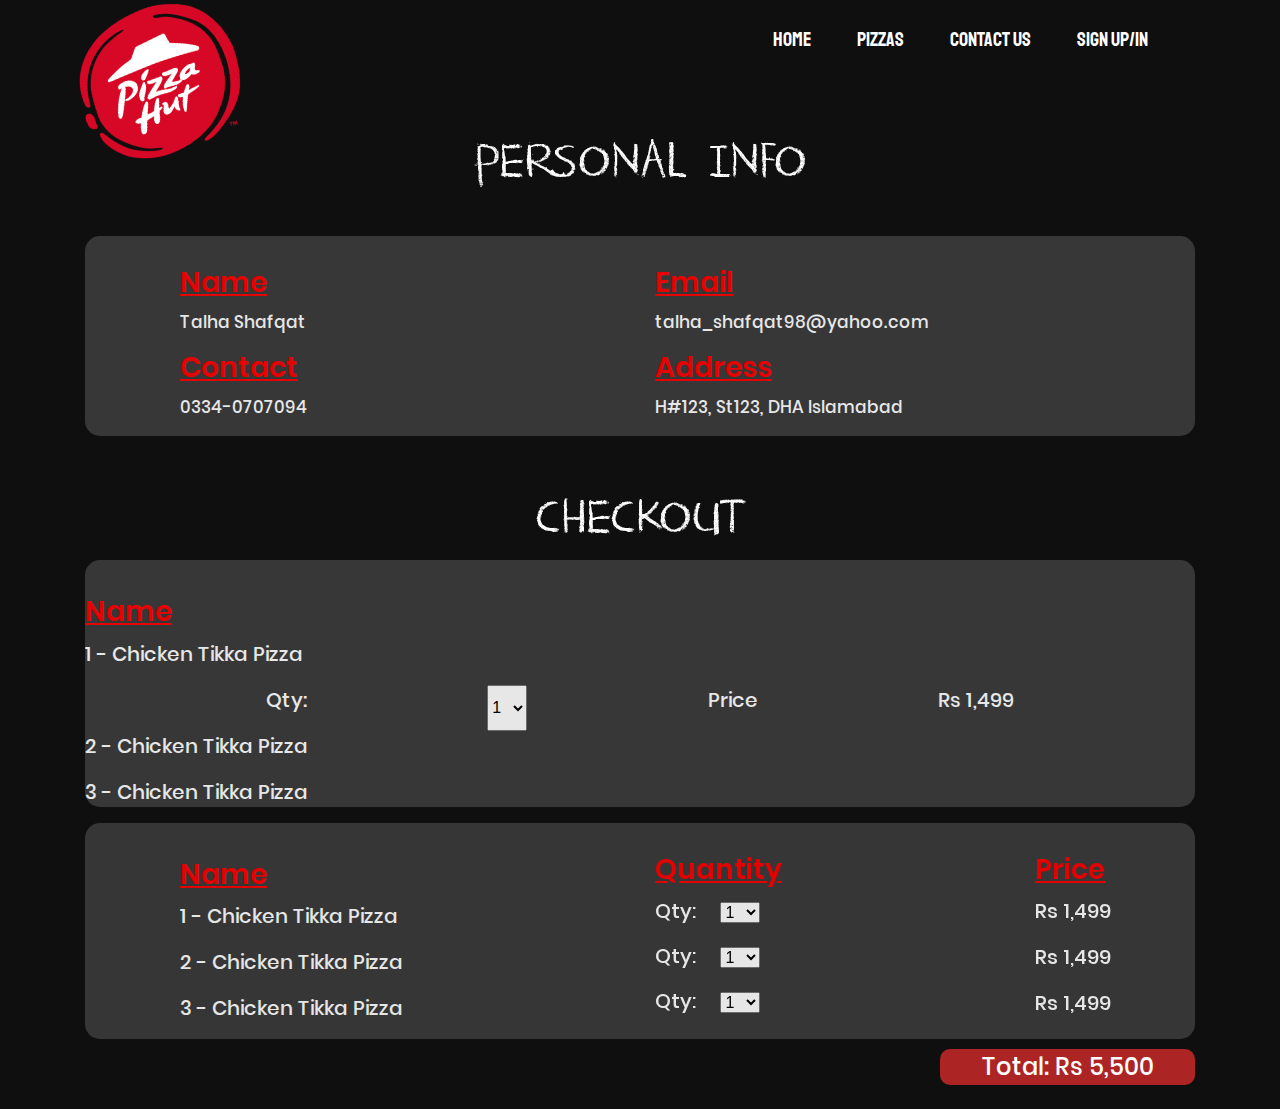
==== checkout.html @ d2b0c0f2 "merge" ====
<html lang="en">
  <head>
    <meta charset="UTF-8" />
    <meta name="viewport" content="width=device-width, initial-scale=1.0" />
    <meta http-equiv="X-UA-Compatible" content="ie=edge" />
    <title>Checkout - PizzaHut</title>

    <link rel="stylesheet" href="css/checkout.css" />
    <link
      rel="stylesheet"
      media="screen and (max-width:600px)"
      href="css/mobile-checkout.css"
    />
    <link
      rel="stylesheet"
      href="https://stackpath.bootstrapcdn.com/bootstrap/4.3.1/css/bootstrap.min.css"
      integrity="sha384-ggOyR0iXCbMQv3Xipma34MD+dH/1fQ784/j6cY/iJTQUOhcWr7x9JvoRxT2MZw1T"
      crossorigin="anonymous"
    />
    <link
      href="https://fonts.googleapis.com/css?family=Staatliches&display=swap"
      rel="stylesheet"
    />
  </head>

  <body>
    <section id="pagenavbar">
      <nav class="navbar navbar-expand-lg ">
        <a class="navbar-brand logo" href="#">
          <img src="images/logo.png" width="220" height="150" alt="" />
        </a>
        <button
          class="navbar-toggler"
          type="button"
          data-toggle="collapse"
          data-target="#navbarNav"
          aria-controls="navbarNav"
          aria-expanded="false"
          aria-label="Toggle navigation"
        >
          <span class="navbar-toggler-icon"></span>
        </button>
        <div class="collapse navbar-collapse navbar-padding" id="navbarNav">
          <ul class="navbar-nav">
            <li class="nav-item">
              <a class="nav-link" href="index.html"
                >Home <span class="sr-only">(current)</span></a
              >
            </li>
            <li class="nav-item">
              <a class="nav-link" href="#">Pizzas</a>
            </li>
            <li class="nav-item">
              <a class="nav-link" href="#">Contact Us</a>
            </li>
            <li class="nav-item">
              <a class="nav-link" href="sign.html">Sign Up/In</a>
            </li>
          </ul>
        </div>
      </nav>
    </section>

    <section id="checkout-header">
      <div class="container">
        <h2 class="checkout-heading">PERSONAL INFO</h2>
      </div>
    </section>

    <section id="personal-info">
      <div class="container">
        <div class="grey-shade-personal info-padding">
          <div class="row checkout-row">
            <div class="col-lg-1"></div>

            <div class="col-lg-4 personalinfo-p">
              <h3 class="checkout-nameheadings">Name</h3>
              <p>Talha Shafqat</p>

              <h3 class="checkout-nameheadings">Contact</h3>
              <p>0334-0707094</p>
            </div>

            <div class="col-lg-1"></div>

            <div class="col-lg-4 personalinfo-p">
              <h3 class="checkout-nameheadings">Email</h3>
              <p>talha_shafqat98@yahoo.com</p>

              <h3 class="checkout-nameheadings">Address</h3>
              <p>H#123, St123, DHA Islamabad</p>
            </div>
          </div>
        </div>
      </div>
    </section>

    <section id="checkout-header">
      <div class="container">
        <h2 class="checkout-heading">CHECKOUT</h2>
      </div>
    </section>

    <section id="checkout">
      <div class="container">
        <div class="grey-shade">
          <div class="checkout-row">
            <div class="checkout-list">
              <h3 class="checkout-nameheadings">Name</h3>
              <p>1 - Chicken Tikka Pizza</p>
              <div class="items">
                <p class="checkout-p">Qty:</p>
                <select name="qty" required>
                  <option selected value="1">1 </option
                  ><option value="2">2 </option
                  ><option value="3">3 </option
                  ><option value="4">4 </option
                  ><option value="5">5 </option
                  ><option value="6">6 </option
                  ><option value="7">7 </option
                  ><option value="8">8 </option
                  ><option value="9">9 </option
                  ><option value="10">10 </option></select
                >
                <p class="checkout-p">Price</p>
                <p>Rs 1,499</p>
              </div>

              <p>2 - Chicken Tikka Pizza</p>
              <p>3 - Chicken Tikka Pizza</p>
            </div>
          </div>
        </div>
      </div>
    </section>

    <section id="checkout">
      <div class="container">
        <div class="grey-shade">
          <div class="row checkout-row">
            <div class="col-lg-1"></div>
            <div class="col-lg-5 checkout-list">
              <h3 class="checkout-nameheadings">Name</h3>
              <p>1 - Chicken Tikka Pizza</p>
              <p>2 - Chicken Tikka Pizza</p>
              <p>3 - Chicken Tikka Pizza</p>
            </div>

            <div class="col-lg-4 Qty-list">
              <h3 class="checkout-nameheadings">Quantity</h3>
              <p>Qty:</p>
              <select name="qty" required>
                <option selected value="1">1 </option
                ><option value="2">2 </option
                ><option value="3">3 </option
                ><option value="4">4 </option
                ><option value="5">5 </option
                ><option value="6">6 </option
                ><option value="7">7 </option
                ><option value="8">8 </option
                ><option value="9">9 </option
                ><option value="10">10 </option></select
              >

              <br />

              <p>Qty:</p>
              <select name="qty" required>
                <option selected value="1">1 </option
                ><option value="2">2 </option
                ><option value="3">3 </option
                ><option value="4">4 </option
                ><option value="5">5 </option
                ><option value="6">6 </option
                ><option value="7">7 </option
                ><option value="8">8 </option
                ><option value="9">9 </option
                ><option value="10">10 </option></select
              >

              <br />

              <p>Qty:</p>
              <select name="qty" required>
                <option selected value="1">1 </option
                ><option value="2">2 </option
                ><option value="3">3 </option
                ><option value="4">4 </option
                ><option value="5">5 </option
                ><option value="6">6 </option
                ><option value="7">7 </option
                ><option value="8">8 </option
                ><option value="9">9 </option
                ><option value="10">10 </option></select
              >
            </div>

            <div class="col-lg-2 Price-list">
              <h3 class="checkout-nameheadings">Price</h3>
              <p>Rs 1,499</p>
              <p>Rs 1,499</p>
              <p>Rs 1,499</p>
            </div>
          </div>
        </div>
      </div>
    </section>

    <section id="total">
      <div class="container">
        <div class="row">
          <div class="col-lg-9"></div>

          <div class="col-lg-3">
            <div class="red-box mb-4">
              Total: Rs 5,500
            </div>
          </div>
        </div>
      </div>
    </section>
  </body>
</html>
---- css/checkout.css ----
body {
  background-color: #100f0f !important;
  /* height: 100vh; */
  background: url(../images/pizza-overlay.png) center center/cover;
}
/* FONTS */
@font-face {
  font-family: "DKCrayonCrumble";
  src: url("DKCrayonCrumble.eot?#iefix") format("embedded-opentype"),
    url("DKCrayonCrumble.woff") format("woff"),
    url("DKCrayonCrumble.ttf") format("truetype"),
    url("DKCrayonCrumble.svg#DKCrayonCrumble") format("svg");
  font-weight: normal;
  font-style: normal;
}

@font-face {
  font-family: "Poppins-ExtraBold";
  src: url("Poppins-ExtraBold.eot?#iefix") format("embedded-opentype"),
    url("Poppins-ExtraBold.woff") format("woff"),
    url("Poppins-ExtraBold.ttf") format("truetype"),
    url("Poppins-ExtraBold.svg#Poppins-ExtraBold") format("svg");
  font-weight: normal;
  font-style: normal;
}

@font-face {
  font-family: "Poppins-Medium";
  src: url("Poppins-Medium.eot?#iefix") format("embedded-opentype"),
    url("Poppins-Medium.woff") format("woff"),
    url("Poppins-Medium.ttf") format("truetype"),
    url("Poppins-Medium.svg#Poppins-Medium") format("svg");
  font-weight: normal;
  font-style: normal;
}
@font-face {
  font-family: "Poppins-SemiBold";
  src: url("Poppins-SemiBold.eot?#iefix") format("embedded-opentype"),
    url("Poppins-SemiBold.woff") format("woff"),
    url("Poppins-SemiBold.ttf") format("truetype"),
    url("Poppins-SemiBold.svg#Poppins-SemiBold") format("svg");
  font-weight: normal;
  font-style: normal;
}

/* NAV BAR */
.navbar-padding {
  margin-left: 60%;
}

.navbar {
  background-color: #100f0f !important;
  height: 80px !important;
}

.nav-link {
  margin-right: 30px !important;
  font-family: "Staatliches", cursive;
  color: #fff !important;
  font-size: 20px;
}

.nav-link:hover {
  color: #ee3a43 !important;
  border-bottom: 2px solid #ee3a43 !important;
  padding-top: 6px !important;
}

.logo {
  position: absolute;
  top: 1px;
  left: 50px;
  transform: rotate(-15deg);
}

/* PERSONAL INFORMATION */

.info-padding {
  margin-top: 40px;
}

.personalinfo-p {
  color: #fff;
  font-family: "Poppins-Medium", Arial, sans-serif;
  font-size: 17px;
}

.grey-shade-personal {
  background-color: #3c3c3c !important;
  border-radius: 15px;
  /* height: 250px; */
  opacity: 0.9;
}

/* CHECK OUT */

#checkout-header {
  margin-top: 50px;
}

.checkout-heading {
  color: #fff;
  text-align: center;
  font-family: "DKCrayonCrumble", Arial, sans-serif;
  font-size: 55px;
}

.grey-shade {
  background-color: #3c3c3c !important;
  border-radius: 15px;
  /* height: 300px; */
  opacity: 0.9;
}
.checkout-nameheadings {
  color: rgb(255, 0, 0);
  font-family: "Poppins-SemiBold", Arial, sans-serif;
  font-size: 28px;
  text-decoration-line: underline;
  margin-bottom: 10px;
}
.checkout-list {
  margin-top: 5px;
}

.checkout-list p {
  color: #fff;
  font-family: "Poppins-Medium", Arial, sans-serif;
  font-size: 20px;
}
.Qty-list p {
  color: #fff;
  font-family: "Poppins-Medium", Arial, sans-serif;
  font-size: 20px;
  margin-right: 20px;
  display: inline;
}
.Qty-list select {
  margin-bottom: 18px;
}
.Price-list p {
  color: #fff;
  font-family: "Poppins-Medium", Arial, sans-serif;
  font-size: 20px;
}
.checkout-row {
  padding-top: 30px;
}

/* TOTAL */

.red-box {
  background-color: #ad2424 !important;
  border-radius: 10px;
  color: #fff;
  font-family: "Poppins-Medium", Arial, sans-serif;
  text-align: center;
  font-size: 24px;
}

#total {
  margin-top: 10px;
}

.items {
  display: flex;
  justify-content: space-evenly;
}
---- css/mobile-checkout.css ----
#checkout-header {
  padding-top: 50px;
}

.grey-shade-personal {
  text-align: center;
}

.grey-shade {
  text-align: center;
}
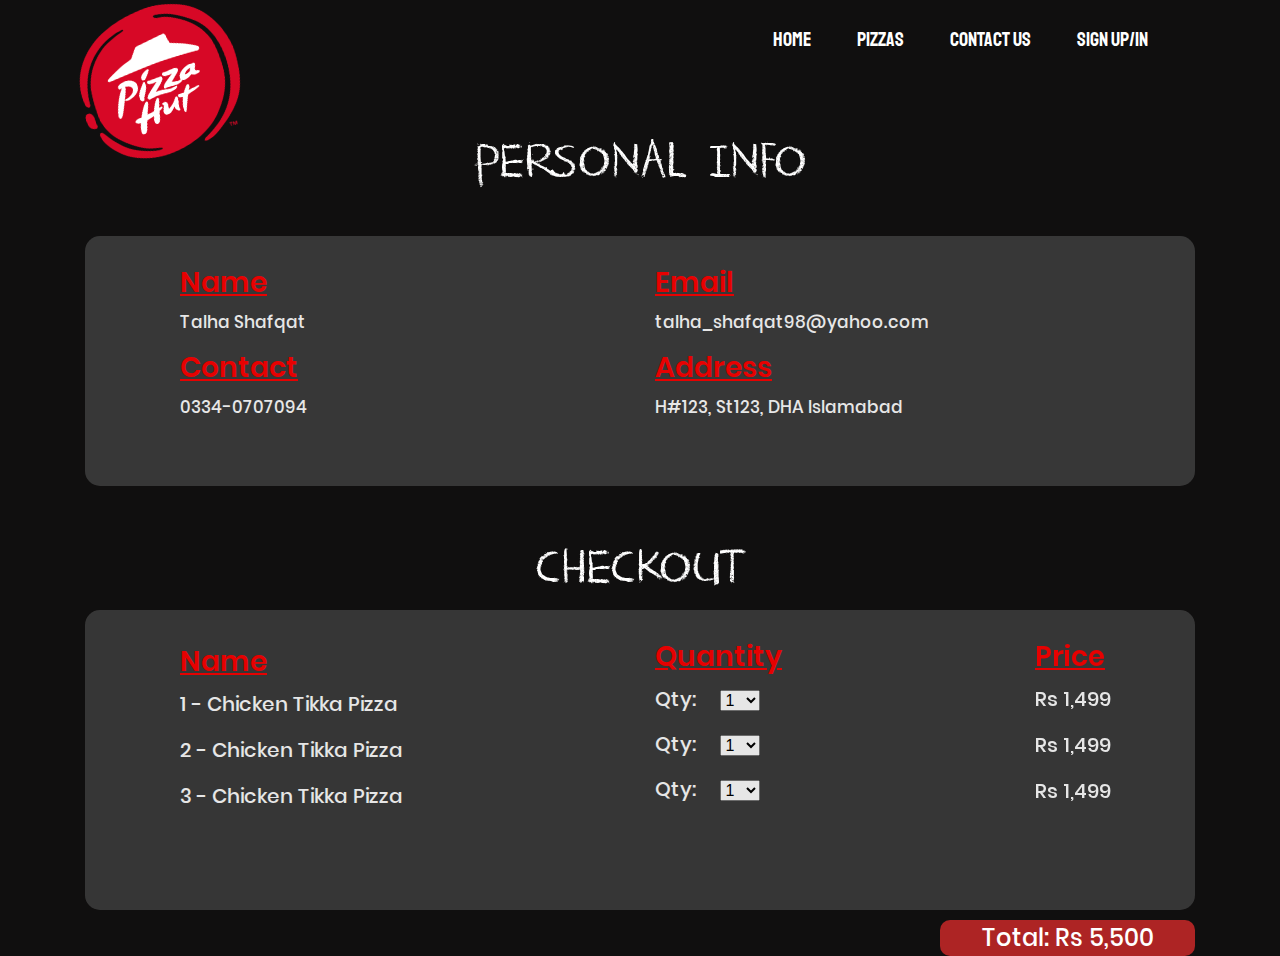
==== commit 147f5d4d: "Testing" ====
--- a/checkout.html
+++ b/checkout.html
@@ -1,223 +1,194 @@
 <html lang="en">
-  <head>
-    <meta charset="UTF-8" />
-    <meta name="viewport" content="width=device-width, initial-scale=1.0" />
-    <meta http-equiv="X-UA-Compatible" content="ie=edge" />
+
+<head>
+    <meta charset="UTF-8">
+    <meta name="viewport" content="width=device-width, initial-scale=1.0">
+    <meta http-equiv="X-UA-Compatible" content="ie=edge">
     <title>Checkout - PizzaHut</title>
 
     <link rel="stylesheet" href="css/checkout.css" />
-    <link
-      rel="stylesheet"
-      media="screen and (max-width:600px)"
-      href="css/mobile-checkout.css"
-    />
-    <link
-      rel="stylesheet"
-      href="https://stackpath.bootstrapcdn.com/bootstrap/4.3.1/css/bootstrap.min.css"
-      integrity="sha384-ggOyR0iXCbMQv3Xipma34MD+dH/1fQ784/j6cY/iJTQUOhcWr7x9JvoRxT2MZw1T"
-      crossorigin="anonymous"
-    />
-    <link
-      href="https://fonts.googleapis.com/css?family=Staatliches&display=swap"
-      rel="stylesheet"
-    />
-  </head>
+    <link rel="stylesheet" href="https://stackpath.bootstrapcdn.com/bootstrap/4.3.1/css/bootstrap.min.css"
+        integrity="sha384-ggOyR0iXCbMQv3Xipma34MD+dH/1fQ784/j6cY/iJTQUOhcWr7x9JvoRxT2MZw1T" crossorigin="anonymous" />
+    <link href="https://fonts.googleapis.com/css?family=Staatliches&display=swap" rel="stylesheet" />
 
-  <body>
+
+</head>
+
+<body>
+
     <section id="pagenavbar">
-      <nav class="navbar navbar-expand-lg ">
-        <a class="navbar-brand logo" href="#">
-          <img src="images/logo.png" width="220" height="150" alt="" />
-        </a>
-        <button
-          class="navbar-toggler"
-          type="button"
-          data-toggle="collapse"
-          data-target="#navbarNav"
-          aria-controls="navbarNav"
-          aria-expanded="false"
-          aria-label="Toggle navigation"
-        >
-          <span class="navbar-toggler-icon"></span>
-        </button>
-        <div class="collapse navbar-collapse navbar-padding" id="navbarNav">
-          <ul class="navbar-nav">
-            <li class="nav-item">
-              <a class="nav-link" href="index.html"
-                >Home <span class="sr-only">(current)</span></a
-              >
-            </li>
-            <li class="nav-item">
-              <a class="nav-link" href="#">Pizzas</a>
-            </li>
-            <li class="nav-item">
-              <a class="nav-link" href="#">Contact Us</a>
-            </li>
-            <li class="nav-item">
-              <a class="nav-link" href="sign.html">Sign Up/In</a>
-            </li>
-          </ul>
+        <nav class="navbar navbar-expand-lg ">
+            <a class="navbar-brand logo" href="#">
+                <img src="images/logo.png" width="220" height="150" alt="" />
+            </a>
+            <button class="navbar-toggler" type="button" data-toggle="collapse" data-target="#navbarNav"
+                aria-controls="navbarNav" aria-expanded="false" aria-label="Toggle navigation">
+                <span class="navbar-toggler-icon"></span>
+            </button>
+            <div class="collapse navbar-collapse navbar-padding" id="navbarNav">
+                <ul class="navbar-nav">
+                    <li class="nav-item">
+                        <a class="nav-link" href="#">Home <span class="sr-only">(current)</span></a>
+                    </li>
+                    <li class="nav-item">
+                        <a class="nav-link" href="#">Pizzas</a>
+                    </li>
+                    <li class="nav-item">
+                        <a class="nav-link" href="#">Contact Us</a>
+                    </li>
+                    <li class="nav-item">
+                        <a class="nav-link" href="sign.html">Sign Up/In</a>
+                    </li>
+                </ul>
+            </div>
+        </nav>
+    </section>
+
+
+    <section id="checkout-header">
+        <div class="container">
+            <h2 class="checkout-heading">PERSONAL INFO</h2>
         </div>
-      </nav>
+    </section>
+
+    <section id="personal-info">
+        <div class="container">
+            <div class="grey-shade-personal info-padding">
+                <div class="row checkout-row">
+                    <div class="col-lg-1">
+
+                    </div>
+
+                    <div class="col-lg-4 personalinfo-p">
+
+                        <h3 class="checkout-nameheadings">Name</h3>
+                        <p>Talha Shafqat</p>
+
+                        <h3 class="checkout-nameheadings">Contact</h3>
+                        <p>0334-0707094</p>
+
+                    </div>
+
+                    <div class="col-lg-1">
+
+                    </div>
+
+                    <div class="col-lg-4 personalinfo-p">
+                        <h3 class="checkout-nameheadings">Email</h3>
+                        <p>talha_shafqat98@yahoo.com</p>
+
+                        <h3 class="checkout-nameheadings">Address</h3>
+                        <p>H#123, St123, DHA Islamabad</p>
+                    </div>
+
+                </div>
+            </div>
+        </div>
     </section>
 
     <section id="checkout-header">
-      <div class="container">
-        <h2 class="checkout-heading">PERSONAL INFO</h2>
-      </div>
+        <div class="container">
+            <h2 class="checkout-heading">CHECKOUT</h2>
+        </div>
     </section>
 
-    <section id="personal-info">
-      <div class="container">
-        <div class="grey-shade-personal info-padding">
-          <div class="row checkout-row">
-            <div class="col-lg-1"></div>
 
-            <div class="col-lg-4 personalinfo-p">
-              <h3 class="checkout-nameheadings">Name</h3>
-              <p>Talha Shafqat</p>
 
-              <h3 class="checkout-nameheadings">Contact</h3>
-              <p>0334-0707094</p>
+
+    <section id="checkout">
+        <div class="container">
+            <div class="grey-shade">
+
+                <div class="row checkout-row">
+                    <div class="col-lg-1">
+                    </div>
+                    <div class="col-lg-5 checkout-list">
+                        <h3 class="checkout-nameheadings">Name</h3>
+                        <p>1 - Chicken Tikka Pizza</p>
+                        <p>2 - Chicken Tikka Pizza</p>
+                        <p>3 - Chicken Tikka Pizza</p>
+                    </div>
+
+                    <div class="col-lg-4 Qty-list">
+                        <h3 class="checkout-nameheadings">Quantity</h3>
+                        <p>Qty:</p>
+                        <select name="qty" required>
+                            <OPTION SELECTED VALUE="1">1
+                            <OPTION VALUE="2">2
+                            <OPTION VALUE="3">3
+                            <OPTION VALUE="4">4
+                            <OPTION VALUE="5">5
+                            <OPTION VALUE="6">6
+                            <OPTION VALUE="7">7
+                            <OPTION VALUE="8">8
+                            <OPTION VALUE="9">9
+                            <OPTION VALUE="10">10
+                        </select>
+
+                        <br>
+
+                        <p>Qty:</p>
+                        <select name="qty" required>
+                            <OPTION SELECTED VALUE="1">1
+                            <OPTION VALUE="2">2
+                            <OPTION VALUE="3">3
+                            <OPTION VALUE="4">4
+                            <OPTION VALUE="5">5
+                            <OPTION VALUE="6">6
+                            <OPTION VALUE="7">7
+                            <OPTION VALUE="8">8
+                            <OPTION VALUE="9">9
+                            <OPTION VALUE="10">10
+                        </select>
+
+                        <br>
+
+                        <p>Qty:</p>
+                        <select name="qty" required>
+                            <OPTION SELECTED VALUE="1">1
+                            <OPTION VALUE="2">2
+                            <OPTION VALUE="3">3
+                            <OPTION VALUE="4">4
+                            <OPTION VALUE="5">5
+                            <OPTION VALUE="6">6
+                            <OPTION VALUE="7">7
+                            <OPTION VALUE="8">8
+                            <OPTION VALUE="9">9
+                            <OPTION VALUE="10">10
+                        </select>
+
+                    </div>
+
+                    <div class="col-lg-2 Price-list">
+                        <h3 class="checkout-nameheadings">Price</h3>
+                        <p>Rs 1,499</p>
+                        <p>Rs 1,499</p>
+                        <p>Rs 1,499</p>
+                    </div>
+
+                </div>
+
             </div>
 
-            <div class="col-lg-1"></div>
-
-            <div class="col-lg-4 personalinfo-p">
-              <h3 class="checkout-nameheadings">Email</h3>
-              <p>talha_shafqat98@yahoo.com</p>
-
-              <h3 class="checkout-nameheadings">Address</h3>
-              <p>H#123, St123, DHA Islamabad</p>
-            </div>
-          </div>
         </div>
-      </div>
-    </section>
-
-    <section id="checkout-header">
-      <div class="container">
-        <h2 class="checkout-heading">CHECKOUT</h2>
-      </div>
-    </section>
-
-    <section id="checkout">
-      <div class="container">
-        <div class="grey-shade">
-          <div class="checkout-row">
-            <div class="checkout-list">
-              <h3 class="checkout-nameheadings">Name</h3>
-              <p>1 - Chicken Tikka Pizza</p>
-              <div class="items">
-                <p class="checkout-p">Qty:</p>
-                <select name="qty" required>
-                  <option selected value="1">1 </option
-                  ><option value="2">2 </option
-                  ><option value="3">3 </option
-                  ><option value="4">4 </option
-                  ><option value="5">5 </option
-                  ><option value="6">6 </option
-                  ><option value="7">7 </option
-                  ><option value="8">8 </option
-                  ><option value="9">9 </option
-                  ><option value="10">10 </option></select
-                >
-                <p class="checkout-p">Price</p>
-                <p>Rs 1,499</p>
-              </div>
-
-              <p>2 - Chicken Tikka Pizza</p>
-              <p>3 - Chicken Tikka Pizza</p>
-            </div>
-          </div>
-        </div>
-      </div>
-    </section>
-
-    <section id="checkout">
-      <div class="container">
-        <div class="grey-shade">
-          <div class="row checkout-row">
-            <div class="col-lg-1"></div>
-            <div class="col-lg-5 checkout-list">
-              <h3 class="checkout-nameheadings">Name</h3>
-              <p>1 - Chicken Tikka Pizza</p>
-              <p>2 - Chicken Tikka Pizza</p>
-              <p>3 - Chicken Tikka Pizza</p>
-            </div>
-
-            <div class="col-lg-4 Qty-list">
-              <h3 class="checkout-nameheadings">Quantity</h3>
-              <p>Qty:</p>
-              <select name="qty" required>
-                <option selected value="1">1 </option
-                ><option value="2">2 </option
-                ><option value="3">3 </option
-                ><option value="4">4 </option
-                ><option value="5">5 </option
-                ><option value="6">6 </option
-                ><option value="7">7 </option
-                ><option value="8">8 </option
-                ><option value="9">9 </option
-                ><option value="10">10 </option></select
-              >
-
-              <br />
-
-              <p>Qty:</p>
-              <select name="qty" required>
-                <option selected value="1">1 </option
-                ><option value="2">2 </option
-                ><option value="3">3 </option
-                ><option value="4">4 </option
-                ><option value="5">5 </option
-                ><option value="6">6 </option
-                ><option value="7">7 </option
-                ><option value="8">8 </option
-                ><option value="9">9 </option
-                ><option value="10">10 </option></select
-              >
-
-              <br />
-
-              <p>Qty:</p>
-              <select name="qty" required>
-                <option selected value="1">1 </option
-                ><option value="2">2 </option
-                ><option value="3">3 </option
-                ><option value="4">4 </option
-                ><option value="5">5 </option
-                ><option value="6">6 </option
-                ><option value="7">7 </option
-                ><option value="8">8 </option
-                ><option value="9">9 </option
-                ><option value="10">10 </option></select
-              >
-            </div>
-
-            <div class="col-lg-2 Price-list">
-              <h3 class="checkout-nameheadings">Price</h3>
-              <p>Rs 1,499</p>
-              <p>Rs 1,499</p>
-              <p>Rs 1,499</p>
-            </div>
-          </div>
-        </div>
-      </div>
     </section>
 
     <section id="total">
-      <div class="container">
-        <div class="row">
-          <div class="col-lg-9"></div>
+        <div class="container">
+            <div class="row">
+                <div class="col-lg-9">
 
-          <div class="col-lg-3">
-            <div class="red-box mb-4">
-              Total: Rs 5,500
+                </div>
+
+                <div class="col-lg-3">
+                    <div class="red-box">
+                        Total: Rs 5,500
+                    </div>
+                </div>
             </div>
-          </div>
         </div>
-      </div>
     </section>
-  </body>
-</html>
+
+</body>
+
+</html>--- a/css/checkout.css
+++ b/css/checkout.css
@@ -1,85 +1,83 @@
 body {
-  background-color: #100f0f !important;
-  /* height: 100vh; */
-  background: url(../images/pizza-overlay.png) center center/cover;
-}
-/* FONTS */
+    background-color: #100f0f !important;
+    /* height: 100vh; */
+    background: url(../images/pizza-overlay.png) center center/cover;
+  }
+  /* FONTS */
 @font-face {
-  font-family: "DKCrayonCrumble";
-  src: url("DKCrayonCrumble.eot?#iefix") format("embedded-opentype"),
-    url("DKCrayonCrumble.woff") format("woff"),
-    url("DKCrayonCrumble.ttf") format("truetype"),
-    url("DKCrayonCrumble.svg#DKCrayonCrumble") format("svg");
-  font-weight: normal;
-  font-style: normal;
-}
+    font-family: "DKCrayonCrumble";
+    src: url("DKCrayonCrumble.eot?#iefix") format("embedded-opentype"),
+      url("DKCrayonCrumble.woff") format("woff"),
+      url("DKCrayonCrumble.ttf") format("truetype"),
+      url("DKCrayonCrumble.svg#DKCrayonCrumble") format("svg");
+    font-weight: normal;
+    font-style: normal;
+  }
+  
+  @font-face {
+    font-family: "Poppins-ExtraBold";
+    src: url("Poppins-ExtraBold.eot?#iefix") format("embedded-opentype"),
+      url("Poppins-ExtraBold.woff") format("woff"),
+      url("Poppins-ExtraBold.ttf") format("truetype"),
+      url("Poppins-ExtraBold.svg#Poppins-ExtraBold") format("svg");
+    font-weight: normal;
+    font-style: normal;
+  }
 
-@font-face {
-  font-family: "Poppins-ExtraBold";
-  src: url("Poppins-ExtraBold.eot?#iefix") format("embedded-opentype"),
-    url("Poppins-ExtraBold.woff") format("woff"),
-    url("Poppins-ExtraBold.ttf") format("truetype"),
-    url("Poppins-ExtraBold.svg#Poppins-ExtraBold") format("svg");
-  font-weight: normal;
-  font-style: normal;
-}
+  @font-face {
+    font-family: 'Poppins-Medium';
+    src: url('Poppins-Medium.eot?#iefix') format('embedded-opentype'),  url('Poppins-Medium.woff') format('woff'), url('Poppins-Medium.ttf')  format('truetype'), url('Poppins-Medium.svg#Poppins-Medium') format('svg');
+    font-weight: normal;
+    font-style: normal;
+  }
+  @font-face {
+    font-family: 'Poppins-SemiBold';
+    src: url('Poppins-SemiBold.eot?#iefix') format('embedded-opentype'),  url('Poppins-SemiBold.woff') format('woff'), url('Poppins-SemiBold.ttf')  format('truetype'), url('Poppins-SemiBold.svg#Poppins-SemiBold') format('svg');
+    font-weight: normal;
+    font-style: normal;
+  }
+  
+  
+  /* NAV BAR */
+  .navbar-padding {
+    margin-left: 60%;
+  }
+  
+  .navbar {
+    background-color: #100f0f !important;
+    height: 80px !important;
+  }
+  
+  .nav-link {
+    margin-right: 30px !important;
+    font-family: "Staatliches", cursive;
+    color: #fff !important;
+    font-size: 20px;
+  }
+  
+  .nav-link:hover {
+    color: #ee3a43 !important;
+    border-bottom: 2px solid #ee3a43 !important;
+    padding-top: 6px !important;
+  }
+  
+  .logo {
+    position: absolute;
+    top: 1px;
+    left: 50px;
+    transform: rotate(-15deg);
+  }
+  
 
-@font-face {
-  font-family: "Poppins-Medium";
-  src: url("Poppins-Medium.eot?#iefix") format("embedded-opentype"),
-    url("Poppins-Medium.woff") format("woff"),
-    url("Poppins-Medium.ttf") format("truetype"),
-    url("Poppins-Medium.svg#Poppins-Medium") format("svg");
-  font-weight: normal;
-  font-style: normal;
-}
-@font-face {
-  font-family: "Poppins-SemiBold";
-  src: url("Poppins-SemiBold.eot?#iefix") format("embedded-opentype"),
-    url("Poppins-SemiBold.woff") format("woff"),
-    url("Poppins-SemiBold.ttf") format("truetype"),
-    url("Poppins-SemiBold.svg#Poppins-SemiBold") format("svg");
-  font-weight: normal;
-  font-style: normal;
-}
 
-/* NAV BAR */
-.navbar-padding {
-  margin-left: 60%;
-}
 
-.navbar {
-  background-color: #100f0f !important;
-  height: 80px !important;
-}
+    /* PERSONAL INFORMATION */
 
-.nav-link {
-  margin-right: 30px !important;
-  font-family: "Staatliches", cursive;
-  color: #fff !important;
-  font-size: 20px;
-}
-
-.nav-link:hover {
-  color: #ee3a43 !important;
-  border-bottom: 2px solid #ee3a43 !important;
-  padding-top: 6px !important;
-}
-
-.logo {
-  position: absolute;
-  top: 1px;
-  left: 50px;
-  transform: rotate(-15deg);
-}
-
-/* PERSONAL INFORMATION */
-
-.info-padding {
+.info-padding{
   margin-top: 40px;
 }
 
-.personalinfo-p {
+.personalinfo-p{
   color: #fff;
   font-family: "Poppins-Medium", Arial, sans-serif;
   font-size: 17px;
@@ -88,80 +86,76 @@
 .grey-shade-personal {
   background-color: #3c3c3c !important;
   border-radius: 15px;
-  /* height: 250px; */
+  height: 250px;
   opacity: 0.9;
 }
 
-/* CHECK OUT */
 
-#checkout-header {
-  margin-top: 50px;
+    /* CHECK OUT */
+
+#checkout-header{
+    margin-top: 50px;
 }
 
-.checkout-heading {
-  color: #fff;
-  text-align: center;
-  font-family: "DKCrayonCrumble", Arial, sans-serif;
-  font-size: 55px;
+.checkout-heading{
+    color: #fff;
+    text-align: center;
+    font-family: "DKCrayonCrumble", Arial, sans-serif;
+    font-size: 55px;
 }
 
 .grey-shade {
-  background-color: #3c3c3c !important;
-  border-radius: 15px;
-  /* height: 300px; */
-  opacity: 0.9;
+    background-color: #3c3c3c !important;
+    border-radius: 15px;
+    height: 300px;
+    opacity: 0.9;
+  }
+.checkout-nameheadings{
+    color: rgb(255, 0, 0);
+    font-family: "Poppins-SemiBold", Arial, sans-serif;
+    font-size: 28px;
+    text-decoration-line: underline;
+    margin-bottom: 10px;
 }
-.checkout-nameheadings {
-  color: rgb(255, 0, 0);
-  font-family: "Poppins-SemiBold", Arial, sans-serif;
-  font-size: 28px;
-  text-decoration-line: underline;
-  margin-bottom: 10px;
+  .checkout-list{
+      margin-top: 5px;;
+  }
+
+.checkout-list p{
+    color: #fff;
+    font-family: "Poppins-Medium", Arial, sans-serif;
+    font-size: 20px;
 }
-.checkout-list {
-  margin-top: 5px;
+.Qty-list p{
+    color: #fff;
+    font-family: "Poppins-Medium", Arial, sans-serif;
+    font-size: 20px;
+    margin-right: 20px;
+    display: inline;
+}
+.Qty-list select {
+    margin-bottom: 18px;
+}
+.Price-list p{
+    color: #fff;
+    font-family: "Poppins-Medium", Arial, sans-serif;
+    font-size: 20px;
+}
+.checkout-row{
+    padding-top: 30px;
 }
 
-.checkout-list p {
-  color: #fff;
-  font-family: "Poppins-Medium", Arial, sans-serif;
-  font-size: 20px;
-}
-.Qty-list p {
-  color: #fff;
-  font-family: "Poppins-Medium", Arial, sans-serif;
-  font-size: 20px;
-  margin-right: 20px;
-  display: inline;
-}
-.Qty-list select {
-  margin-bottom: 18px;
-}
-.Price-list p {
-  color: #fff;
-  font-family: "Poppins-Medium", Arial, sans-serif;
-  font-size: 20px;
-}
-.checkout-row {
-  padding-top: 30px;
+    /* TOTAL */
+
+.red-box{
+    background-color: #ad2424 !important;
+    border-radius: 10px;
+    color: #fff;
+    font-family: "Poppins-Medium", Arial, sans-serif;
+    text-align: center;
+    font-size: 24px;
 }
 
-/* TOTAL */
-
-.red-box {
-  background-color: #ad2424 !important;
-  border-radius: 10px;
-  color: #fff;
-  font-family: "Poppins-Medium", Arial, sans-serif;
-  text-align: center;
-  font-size: 24px;
-}
-
-#total {
-  margin-top: 10px;
-}
-
-.items {
-  display: flex;
-  justify-content: space-evenly;
-}
+#total{
+    margin-top: 10px;
+}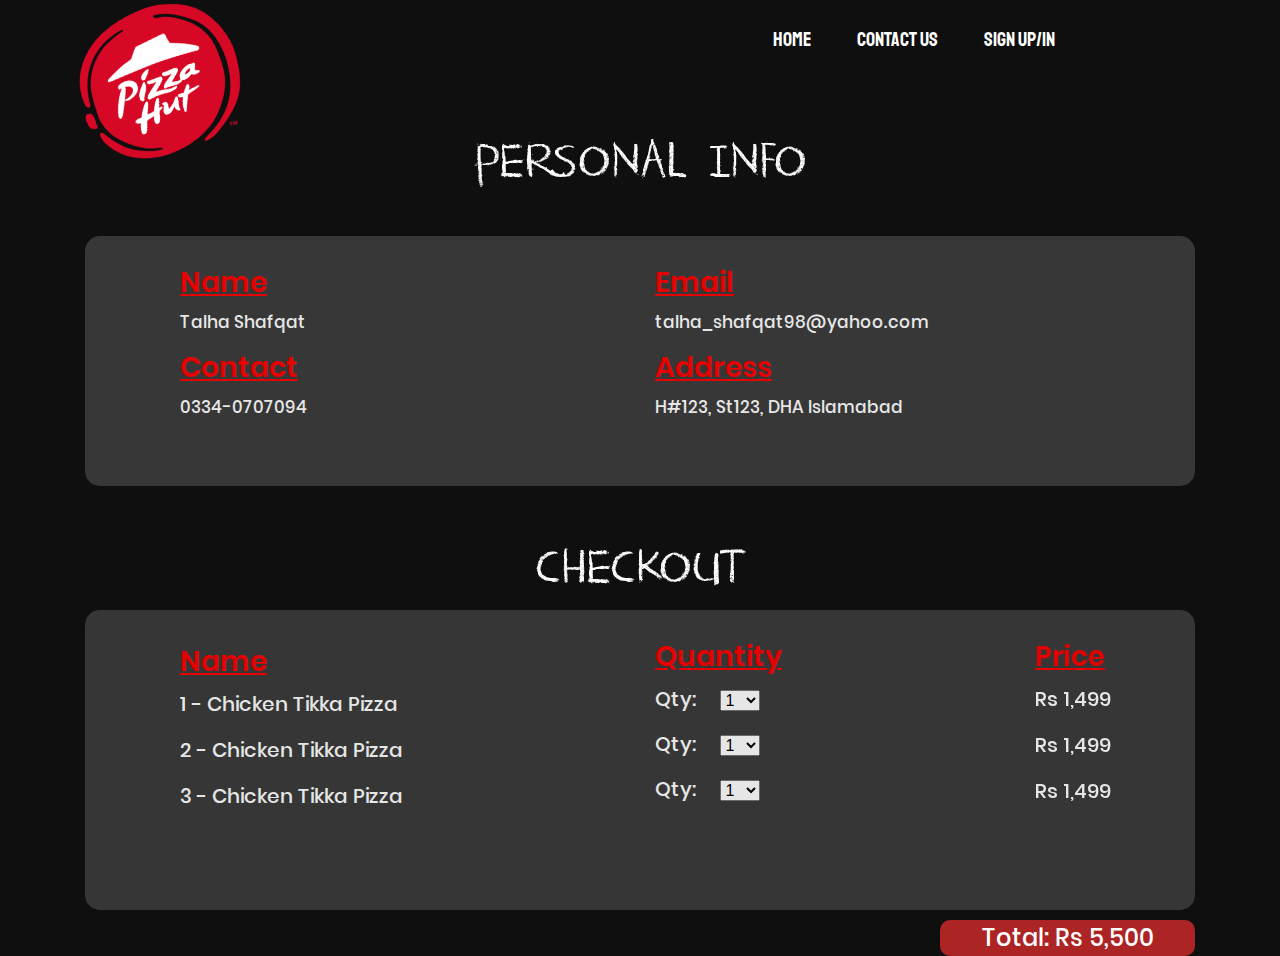
==== commit 541bd274: "hamburger fixed" ====
--- a/checkout.html
+++ b/checkout.html
@@ -1,194 +1,185 @@
 <html lang="en">
-
-<head>
-    <meta charset="UTF-8">
-    <meta name="viewport" content="width=device-width, initial-scale=1.0">
-    <meta http-equiv="X-UA-Compatible" content="ie=edge">
+  <head>
+    <meta charset="UTF-8" />
+    <meta name="viewport" content="width=device-width, initial-scale=1.0" />
+    <meta http-equiv="X-UA-Compatible" content="ie=edge" />
     <title>Checkout - PizzaHut</title>
 
     <link rel="stylesheet" href="css/checkout.css" />
-    <link rel="stylesheet" href="https://stackpath.bootstrapcdn.com/bootstrap/4.3.1/css/bootstrap.min.css"
-        integrity="sha384-ggOyR0iXCbMQv3Xipma34MD+dH/1fQ784/j6cY/iJTQUOhcWr7x9JvoRxT2MZw1T" crossorigin="anonymous" />
-    <link href="https://fonts.googleapis.com/css?family=Staatliches&display=swap" rel="stylesheet" />
+    <link
+      rel="stylesheet"
+      href="https://stackpath.bootstrapcdn.com/bootstrap/4.3.1/css/bootstrap.min.css"
+      integrity="sha384-ggOyR0iXCbMQv3Xipma34MD+dH/1fQ784/j6cY/iJTQUOhcWr7x9JvoRxT2MZw1T"
+      crossorigin="anonymous"
+    />
+    <link
+      href="https://fonts.googleapis.com/css?family=Staatliches&display=swap"
+      rel="stylesheet"
+    />
+  </head>
 
-
-</head>
-
-<body>
-
+  <body>
     <section id="pagenavbar">
-        <nav class="navbar navbar-expand-lg ">
-            <a class="navbar-brand logo" href="#">
-                <img src="images/logo.png" width="220" height="150" alt="" />
-            </a>
-            <button class="navbar-toggler" type="button" data-toggle="collapse" data-target="#navbarNav"
-                aria-controls="navbarNav" aria-expanded="false" aria-label="Toggle navigation">
-                <span class="navbar-toggler-icon"></span>
-            </button>
-            <div class="collapse navbar-collapse navbar-padding" id="navbarNav">
-                <ul class="navbar-nav">
-                    <li class="nav-item">
-                        <a class="nav-link" href="#">Home <span class="sr-only">(current)</span></a>
-                    </li>
-                    <li class="nav-item">
+      <nav class="navbar navbar-expand-lg ">
+        <a class="navbar-brand logo" href="#">
+          <img src="images/logo.png" width="220" height="150" alt="" />
+        </a>
+        <button
+          class="navbar-toggler"
+          type="button"
+          data-toggle="collapse"
+          data-target="#navbarNav"
+          aria-controls="navbarNav"
+          aria-expanded="false"
+          aria-label="Toggle navigation"
+        >
+          <span class="navbar-toggler-icon"></span>
+        </button>
+        <div class="collapse navbar-collapse navbar-padding" id="navbarNav">
+          <ul class="navbar-nav">
+            <li class="nav-item">
+              <a class="nav-link" href="index.html"
+                >Home <span class="sr-only">(current)</span></a
+              >
+            </li>
+            <!-- <li class="nav-item">
                         <a class="nav-link" href="#">Pizzas</a>
-                    </li>
-                    <li class="nav-item">
-                        <a class="nav-link" href="#">Contact Us</a>
-                    </li>
-                    <li class="nav-item">
-                        <a class="nav-link" href="sign.html">Sign Up/In</a>
-                    </li>
-                </ul>
-            </div>
-        </nav>
+                    </li> -->
+            <li class="nav-item">
+              <a class="nav-link" href="#">Contact Us</a>
+            </li>
+            <li class="nav-item">
+              <a class="nav-link" href="sign.html">Sign Up/In</a>
+            </li>
+          </ul>
+        </div>
+      </nav>
     </section>
 
-
     <section id="checkout-header">
-        <div class="container">
-            <h2 class="checkout-heading">PERSONAL INFO</h2>
-        </div>
+      <div class="container">
+        <h2 class="checkout-heading">PERSONAL INFO</h2>
+      </div>
     </section>
 
     <section id="personal-info">
-        <div class="container">
-            <div class="grey-shade-personal info-padding">
-                <div class="row checkout-row">
-                    <div class="col-lg-1">
+      <div class="container">
+        <div class="grey-shade-personal info-padding">
+          <div class="row checkout-row">
+            <div class="col-lg-1"></div>
 
-                    </div>
+            <div class="col-lg-4 personalinfo-p">
+              <h3 class="checkout-nameheadings">Name</h3>
+              <p>Talha Shafqat</p>
 
-                    <div class="col-lg-4 personalinfo-p">
+              <h3 class="checkout-nameheadings">Contact</h3>
+              <p>0334-0707094</p>
+            </div>
 
-                        <h3 class="checkout-nameheadings">Name</h3>
-                        <p>Talha Shafqat</p>
+            <div class="col-lg-1"></div>
 
-                        <h3 class="checkout-nameheadings">Contact</h3>
-                        <p>0334-0707094</p>
+            <div class="col-lg-4 personalinfo-p">
+              <h3 class="checkout-nameheadings">Email</h3>
+              <p>talha_shafqat98@yahoo.com</p>
 
-                    </div>
-
-                    <div class="col-lg-1">
-
-                    </div>
-
-                    <div class="col-lg-4 personalinfo-p">
-                        <h3 class="checkout-nameheadings">Email</h3>
-                        <p>talha_shafqat98@yahoo.com</p>
-
-                        <h3 class="checkout-nameheadings">Address</h3>
-                        <p>H#123, St123, DHA Islamabad</p>
-                    </div>
-
-                </div>
+              <h3 class="checkout-nameheadings">Address</h3>
+              <p>H#123, St123, DHA Islamabad</p>
             </div>
+          </div>
         </div>
+      </div>
     </section>
 
     <section id="checkout-header">
-        <div class="container">
-            <h2 class="checkout-heading">CHECKOUT</h2>
-        </div>
+      <div class="container">
+        <h2 class="checkout-heading">CHECKOUT</h2>
+      </div>
     </section>
 
-
-
-
     <section id="checkout">
-        <div class="container">
-            <div class="grey-shade">
-
-                <div class="row checkout-row">
-                    <div class="col-lg-1">
-                    </div>
-                    <div class="col-lg-5 checkout-list">
-                        <h3 class="checkout-nameheadings">Name</h3>
-                        <p>1 - Chicken Tikka Pizza</p>
-                        <p>2 - Chicken Tikka Pizza</p>
-                        <p>3 - Chicken Tikka Pizza</p>
-                    </div>
-
-                    <div class="col-lg-4 Qty-list">
-                        <h3 class="checkout-nameheadings">Quantity</h3>
-                        <p>Qty:</p>
-                        <select name="qty" required>
-                            <OPTION SELECTED VALUE="1">1
-                            <OPTION VALUE="2">2
-                            <OPTION VALUE="3">3
-                            <OPTION VALUE="4">4
-                            <OPTION VALUE="5">5
-                            <OPTION VALUE="6">6
-                            <OPTION VALUE="7">7
-                            <OPTION VALUE="8">8
-                            <OPTION VALUE="9">9
-                            <OPTION VALUE="10">10
-                        </select>
-
-                        <br>
-
-                        <p>Qty:</p>
-                        <select name="qty" required>
-                            <OPTION SELECTED VALUE="1">1
-                            <OPTION VALUE="2">2
-                            <OPTION VALUE="3">3
-                            <OPTION VALUE="4">4
-                            <OPTION VALUE="5">5
-                            <OPTION VALUE="6">6
-                            <OPTION VALUE="7">7
-                            <OPTION VALUE="8">8
-                            <OPTION VALUE="9">9
-                            <OPTION VALUE="10">10
-                        </select>
-
-                        <br>
-
-                        <p>Qty:</p>
-                        <select name="qty" required>
-                            <OPTION SELECTED VALUE="1">1
-                            <OPTION VALUE="2">2
-                            <OPTION VALUE="3">3
-                            <OPTION VALUE="4">4
-                            <OPTION VALUE="5">5
-                            <OPTION VALUE="6">6
-                            <OPTION VALUE="7">7
-                            <OPTION VALUE="8">8
-                            <OPTION VALUE="9">9
-                            <OPTION VALUE="10">10
-                        </select>
-
-                    </div>
-
-                    <div class="col-lg-2 Price-list">
-                        <h3 class="checkout-nameheadings">Price</h3>
-                        <p>Rs 1,499</p>
-                        <p>Rs 1,499</p>
-                        <p>Rs 1,499</p>
-                    </div>
-
-                </div>
-
+      <div class="container">
+        <div class="grey-shade">
+          <div class="row checkout-row">
+            <div class="col-lg-1"></div>
+            <div class="col-lg-5 checkout-list">
+              <h3 class="checkout-nameheadings">Name</h3>
+              <p>1 - Chicken Tikka Pizza</p>
+              <p>2 - Chicken Tikka Pizza</p>
+              <p>3 - Chicken Tikka Pizza</p>
             </div>
 
+            <div class="col-lg-4 Qty-list">
+              <h3 class="checkout-nameheadings">Quantity</h3>
+              <p>Qty:</p>
+              <select name="qty" required>
+                <option selected value="1">1 </option
+                ><option value="2">2 </option
+                ><option value="3">3 </option
+                ><option value="4">4 </option
+                ><option value="5">5 </option
+                ><option value="6">6 </option
+                ><option value="7">7 </option
+                ><option value="8">8 </option
+                ><option value="9">9 </option
+                ><option value="10">10 </option></select
+              >
+
+              <br />
+
+              <p>Qty:</p>
+              <select name="qty" required>
+                <option selected value="1">1 </option
+                ><option value="2">2 </option
+                ><option value="3">3 </option
+                ><option value="4">4 </option
+                ><option value="5">5 </option
+                ><option value="6">6 </option
+                ><option value="7">7 </option
+                ><option value="8">8 </option
+                ><option value="9">9 </option
+                ><option value="10">10 </option></select
+              >
+
+              <br />
+
+              <p>Qty:</p>
+              <select name="qty" required>
+                <option selected value="1">1 </option
+                ><option value="2">2 </option
+                ><option value="3">3 </option
+                ><option value="4">4 </option
+                ><option value="5">5 </option
+                ><option value="6">6 </option
+                ><option value="7">7 </option
+                ><option value="8">8 </option
+                ><option value="9">9 </option
+                ><option value="10">10 </option></select
+              >
+            </div>
+
+            <div class="col-lg-2 Price-list">
+              <h3 class="checkout-nameheadings">Price</h3>
+              <p>Rs 1,499</p>
+              <p>Rs 1,499</p>
+              <p>Rs 1,499</p>
+            </div>
+          </div>
         </div>
+      </div>
     </section>
 
     <section id="total">
-        <div class="container">
-            <div class="row">
-                <div class="col-lg-9">
+      <div class="container">
+        <div class="row">
+          <div class="col-lg-9"></div>
 
-                </div>
-
-                <div class="col-lg-3">
-                    <div class="red-box">
-                        Total: Rs 5,500
-                    </div>
-                </div>
+          <div class="col-lg-3">
+            <div class="red-box">
+              Total: Rs 5,500
             </div>
+          </div>
         </div>
+      </div>
     </section>
-
-</body>
-
-</html>+  </body>
+</html>
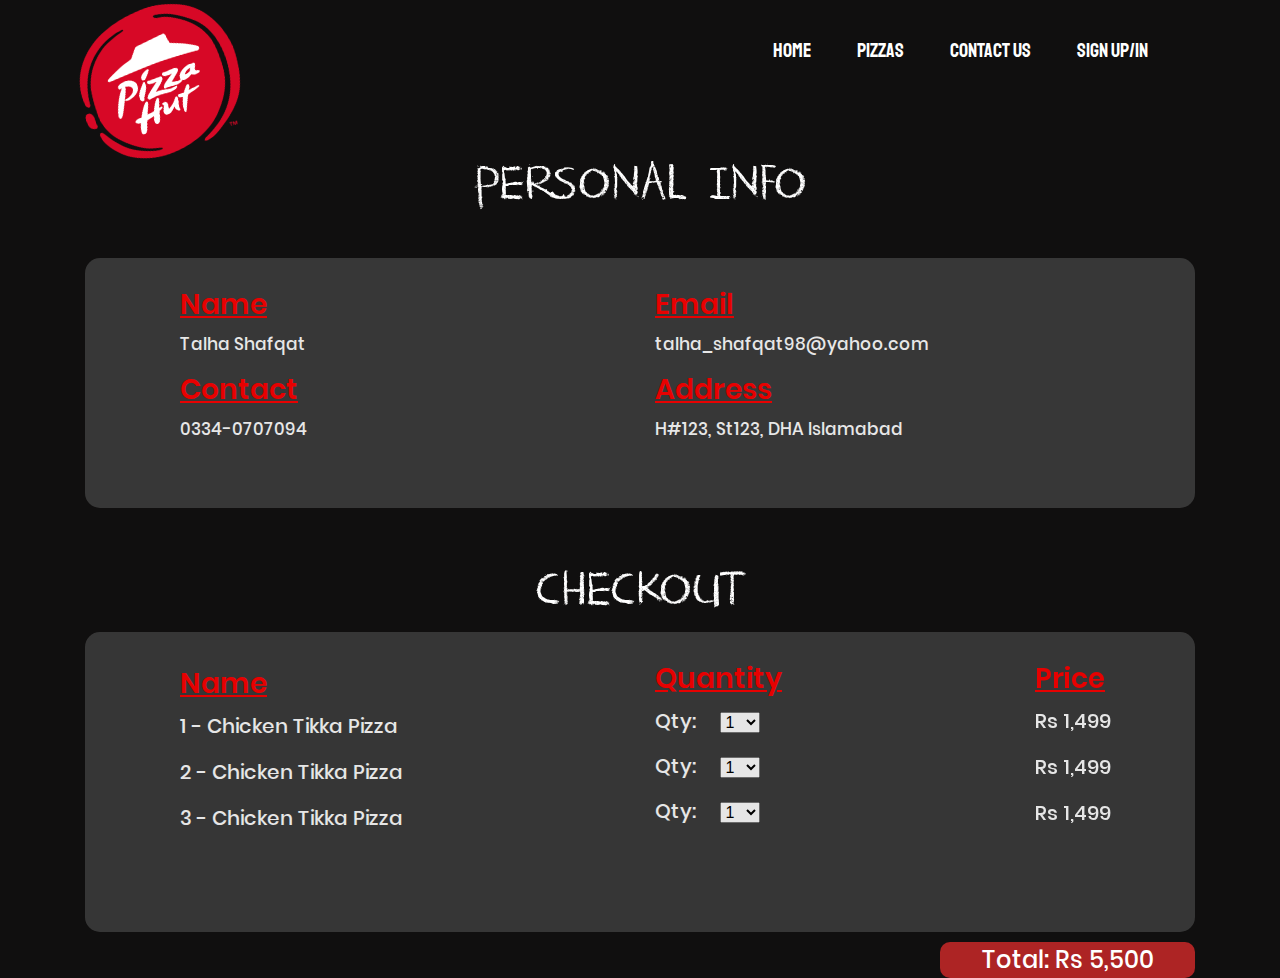
==== commit 971f61ea: "Fully Responsive index.html" ====
--- a/checkout.html
+++ b/checkout.html
@@ -4,7 +4,7 @@
     <meta name="viewport" content="width=device-width, initial-scale=1.0" />
     <meta http-equiv="X-UA-Compatible" content="ie=edge" />
     <title>Checkout - PizzaHut</title>
-
+    <!-- <link rel="stylesheet" href="css/styles.css" /> -->
     <link rel="stylesheet" href="css/checkout.css" />
     <link
       rel="stylesheet"
@@ -19,42 +19,36 @@
   </head>
 
   <body>
-    <section id="pagenavbar">
-      <nav class="navbar navbar-expand-lg ">
-        <a class="navbar-brand logo" href="#">
-          <img src="images/logo.png" width="220" height="150" alt="" />
-        </a>
-        <button
-          class="navbar-toggler"
-          type="button"
-          data-toggle="collapse"
-          data-target="#navbarNav"
-          aria-controls="navbarNav"
-          aria-expanded="false"
-          aria-label="Toggle navigation"
-        >
-          <span class="navbar-toggler-icon"></span>
-        </button>
-        <div class="collapse navbar-collapse navbar-padding" id="navbarNav">
-          <ul class="navbar-nav">
-            <li class="nav-item">
-              <a class="nav-link" href="index.html"
-                >Home <span class="sr-only">(current)</span></a
-              >
-            </li>
-            <!-- <li class="nav-item">
-                        <a class="nav-link" href="#">Pizzas</a>
-                    </li> -->
-            <li class="nav-item">
-              <a class="nav-link" href="#">Contact Us</a>
-            </li>
-            <li class="nav-item">
-              <a class="nav-link" href="sign.html">Sign Up/In</a>
-            </li>
-          </ul>
-        </div>
-      </nav>
-    </section>
+    <nav class="navbar navbar-expand-lg navbar-dark">
+      <a class="navbar-brand logo" href="#">
+        <img src="images/logo.png" width="220" height="150" alt="" />
+      </a>
+      <button
+        class="navbar-toggler"
+        data-toggle="collapse"
+        data-target="#collapse_target"
+      >
+        <span class="navbar-toggler-icon"></span>
+      </button>
+      <div class="collapse navbar-collapse navbar-padding" id="collapse_target">
+        <ul class="navbar-nav navbar-right">
+          <li class="nav-item">
+            <a class="nav-link" href="index.html"
+              >Home <span class="sr-only">(current)</span></a
+            >
+          </li>
+          <li class="nav-item">
+            <a class="nav-link" href="#menu">Pizzas</a>
+          </li>
+          <li class="nav-item">
+            <a class="nav-link" href="#">Contact Us</a>
+          </li>
+          <li class="nav-item">
+            <a class="nav-link" href="sign.html">Sign Up/In</a>
+          </li>
+        </ul>
+      </div>
+    </nav>
 
     <section id="checkout-header">
       <div class="container">
@@ -181,5 +175,22 @@
         </div>
       </div>
     </section>
+    <script
+      src="https://code.jquery.com/jquery-3.4.1.js"
+      integrity="sha256-WpOohJOqMqqyKL9FccASB9O0KwACQJpFTUBLTYOVvVU="
+      crossorigin="anonymous"
+    ></script>
+    <!-- <script src="https://cdnjs.cloudflare.com/ajax/libs/jquery/3.4.1/core.js"></script> -->
+    <script
+      src="https://cdn.jsdelivr.net/npm/popper.js@1.16.0/dist/umd/popper.min.js"
+      integrity="sha384-Q6E9RHvbIyZFJoft+2mJbHaEWldlvI9IOYy5n3zV9zzTtmI3UksdQRVvoxMfooAo"
+      crossorigin="anonymous"
+    ></script>
+    <script
+      src="https://stackpath.bootstrapcdn.com/bootstrap/4.4.1/js/bootstrap.min.js"
+      integrity="sha384-wfSDF2E50Y2D1uUdj0O3uMBJnjuUD4Ih7YwaYd1iqfktj0Uod8GCExl3Og8ifwB6"
+      crossorigin="anonymous"
+    ></script>
+    <script src="/scripts/smoothscroll.js"></script>
   </body>
 </html>
--- a/css/styles.css
+++ b/css/styles.css
@@ -0,0 +1,197 @@
+body {
+  background-color: #100f0f !important;
+}
+
+/* FONTS */
+@font-face {
+  font-family: "DKCrayonCrumble";
+  src: url("DKCrayonCrumble.eot?#iefix") format("embedded-opentype"),
+    url("DKCrayonCrumble.woff") format("woff"),
+    url("DKCrayonCrumble.ttf") format("truetype"),
+    url("DKCrayonCrumble.svg#DKCrayonCrumble") format("svg");
+  font-weight: normal;
+  font-style: normal;
+}
+
+@font-face {
+  font-family: "Poppins-ExtraBold";
+  src: url("Poppins-ExtraBold.eot?#iefix") format("embedded-opentype"),
+    url("Poppins-ExtraBold.woff") format("woff"),
+    url("Poppins-ExtraBold.ttf") format("truetype"),
+    url("Poppins-ExtraBold.svg#Poppins-ExtraBold") format("svg");
+  font-weight: normal;
+  font-style: normal;
+}
+
+/* NAV BAR */
+.navbar-padding {
+  margin-left: 60%;
+}
+
+.navbar {
+  background-color: #100f0f !important;
+  /* padding-bottom: 30px !important;
+  padding-top: 20px !important; */
+  /* height: 80px !important; */
+}
+
+.nav-link {
+  margin-right: 30px !important;
+  font-family: "Staatliches", cursive;
+  color: #fff !important;
+  font-size: 20px;
+  margin-top: 20px;
+  margin-bottom: 20px;
+}
+
+.nav-link:hover {
+  color: #ee3a43 !important;
+  border-bottom: 2px solid #ee3a43 !important;
+  padding-top: 6px !important;
+}
+
+.logo {
+  position: absolute;
+  top: 1px;
+  left: 50px;
+  transform: rotate(-15deg);
+}
+
+/* LANDING PAGE */
+
+#landing-slide {
+  background-image: url("landing-page.jpg");
+  height: 700px !important;
+  background-size: cover;
+}
+.align {
+  text-align: center;
+}
+.text {
+  text-align: center;
+  margin-top: 25%;
+  color: #fff;
+  font-size: 92px !important;
+  font-family: "DKCrayonCrumble", Arial, sans-serif;
+}
+
+.orderbtn {
+  background-color: #f58b54 !important;
+  border-color: #f58b54 !important;
+  color: #fff !important;
+  font-family: "Poppins-ExtraBold", Arial, sans-serif;
+  /* font-family: "Poppins", sans-serif; */
+  font-size: 32px !important;
+  margin-top: 50px;
+  padding: 10px 20px !important;
+  border-radius: 5px !important;
+}
+
+.orderbtn:hover {
+  background-color: #cb6733 !important;
+  border-color: #cb6733 !important;
+}
+
+/* LANDING PAGE MEDIA QUIRIES */
+
+@media (max-width: 600px) {
+  .mobile-heading {
+    background-color: #3c3c3c !important;
+    border-radius: 5px;
+    padding: 10px;
+    opacity: 0.9;
+  }
+  .text {
+    font-size: 70px !important;
+  }
+}
+
+/* MENU HEADER */
+
+.menu-heading,
+.deal-heading {
+  text-align: center;
+  font-family: "DKCrayonCrumble", Arial, sans-serif;
+  color: #fff;
+  font-size: 50px;
+  margin-top: 80px;
+}
+
+/* MENU SECTION */
+
+#menu {
+  margin-top: 80px;
+}
+.grey-shade {
+  background-color: #3c3c3c !important;
+  border-radius: 15px;
+}
+.pizza-pic {
+  text-align: center;
+  padding-top: 10px !important;
+}
+
+.pizza-name {
+  padding: 15px 25px 10px;
+}
+
+.pizza-heading {
+  color: #fff;
+}
+
+.pizza-description {
+  padding: 0 25px;
+  font-size: 11px !important;
+  color: #f7f7f7 !important;
+}
+
+.time {
+  margin-left: 23px !important;
+}
+.time-text {
+  font-size: 12px;
+  color: #f7f7f7 !important;
+}
+.time-padding1 {
+  padding-right: 0 !important;
+}
+.time-padding2 {
+  padding-left: 0 !important;
+  margin-top: 5px;
+}
+.buynow-btn {
+  background-color: #ee3a43 !important;
+  color: #fff !important;
+  font-size: 11px !important;
+  text-align: right !important;
+}
+.buy-btn {
+  text-align: right;
+}
+
+.lower-row {
+  margin-top: 60px;
+  margin-bottom: 60px;
+}
+
+.lower-pad {
+  padding-top: 10px;
+  padding-bottom: 10px;
+  padding-right: 20px;
+}
+
+/* MENU MEDIA QURIES */
+
+@media (max-width: 600) {
+  .menu-media-padding {
+    margin-top: 10px !important;
+  }
+}
+
+footer {
+  background: #cb6733;
+}
+
+.ftr-copy {
+  font-weight: bold;
+}
--- a/css/checkout.css
+++ b/css/checkout.css
@@ -1,83 +1,86 @@
 body {
-    background-color: #100f0f !important;
-    /* height: 100vh; */
-    background: url(../images/pizza-overlay.png) center center/cover;
-  }
-  /* FONTS */
+  background-color: #100f0f !important;
+  /* height: 100vh; */
+  background: url(../images/pizza-overlay.png) center center/cover;
+}
+/* FONTS */
 @font-face {
-    font-family: "DKCrayonCrumble";
-    src: url("DKCrayonCrumble.eot?#iefix") format("embedded-opentype"),
-      url("DKCrayonCrumble.woff") format("woff"),
-      url("DKCrayonCrumble.ttf") format("truetype"),
-      url("DKCrayonCrumble.svg#DKCrayonCrumble") format("svg");
-    font-weight: normal;
-    font-style: normal;
-  }
-  
-  @font-face {
-    font-family: "Poppins-ExtraBold";
-    src: url("Poppins-ExtraBold.eot?#iefix") format("embedded-opentype"),
-      url("Poppins-ExtraBold.woff") format("woff"),
-      url("Poppins-ExtraBold.ttf") format("truetype"),
-      url("Poppins-ExtraBold.svg#Poppins-ExtraBold") format("svg");
-    font-weight: normal;
-    font-style: normal;
-  }
+  font-family: "DKCrayonCrumble";
+  src: url("DKCrayonCrumble.eot?#iefix") format("embedded-opentype"),
+    url("DKCrayonCrumble.woff") format("woff"),
+    url("DKCrayonCrumble.ttf") format("truetype"),
+    url("DKCrayonCrumble.svg#DKCrayonCrumble") format("svg");
+  font-weight: normal;
+  font-style: normal;
+}
 
-  @font-face {
-    font-family: 'Poppins-Medium';
-    src: url('Poppins-Medium.eot?#iefix') format('embedded-opentype'),  url('Poppins-Medium.woff') format('woff'), url('Poppins-Medium.ttf')  format('truetype'), url('Poppins-Medium.svg#Poppins-Medium') format('svg');
-    font-weight: normal;
-    font-style: normal;
-  }
-  @font-face {
-    font-family: 'Poppins-SemiBold';
-    src: url('Poppins-SemiBold.eot?#iefix') format('embedded-opentype'),  url('Poppins-SemiBold.woff') format('woff'), url('Poppins-SemiBold.ttf')  format('truetype'), url('Poppins-SemiBold.svg#Poppins-SemiBold') format('svg');
-    font-weight: normal;
-    font-style: normal;
-  }
-  
-  
-  /* NAV BAR */
-  .navbar-padding {
-    margin-left: 60%;
-  }
-  
-  .navbar {
-    background-color: #100f0f !important;
-    height: 80px !important;
-  }
-  
-  .nav-link {
-    margin-right: 30px !important;
-    font-family: "Staatliches", cursive;
-    color: #fff !important;
-    font-size: 20px;
-  }
-  
-  .nav-link:hover {
-    color: #ee3a43 !important;
-    border-bottom: 2px solid #ee3a43 !important;
-    padding-top: 6px !important;
-  }
-  
-  .logo {
-    position: absolute;
-    top: 1px;
-    left: 50px;
-    transform: rotate(-15deg);
-  }
-  
+@font-face {
+  font-family: "Poppins-ExtraBold";
+  src: url("Poppins-ExtraBold.eot?#iefix") format("embedded-opentype"),
+    url("Poppins-ExtraBold.woff") format("woff"),
+    url("Poppins-ExtraBold.ttf") format("truetype"),
+    url("Poppins-ExtraBold.svg#Poppins-ExtraBold") format("svg");
+  font-weight: normal;
+  font-style: normal;
+}
 
+@font-face {
+  font-family: "Poppins-Medium";
+  src: url("Poppins-Medium.eot?#iefix") format("embedded-opentype"),
+    url("Poppins-Medium.woff") format("woff"),
+    url("Poppins-Medium.ttf") format("truetype"),
+    url("Poppins-Medium.svg#Poppins-Medium") format("svg");
+  font-weight: normal;
+  font-style: normal;
+}
+@font-face {
+  font-family: "Poppins-SemiBold";
+  src: url("Poppins-SemiBold.eot?#iefix") format("embedded-opentype"),
+    url("Poppins-SemiBold.woff") format("woff"),
+    url("Poppins-SemiBold.ttf") format("truetype"),
+    url("Poppins-SemiBold.svg#Poppins-SemiBold") format("svg");
+  font-weight: normal;
+  font-style: normal;
+}
 
+/* NAV BAR */
+.navbar-padding {
+  margin-left: 60%;
+}
 
-    /* PERSONAL INFORMATION */
+.navbar {
+  background-color: #100f0f !important; /* height: 80px !important; */
+}
 
-.info-padding{
+.nav-link {
+  margin-right: 30px !important;
+  font-family: "Staatliches", cursive;
+  color: #fff !important;
+  margin-top: 20px !important;
+  margin-bottom: 20px !important;
+  font-size: 20px;
+}
+
+.nav-link:hover {
+  color: #ee3a43 !important;
+  border-bottom: 2px solid #ee3a43 !important;
+  padding-top: 6px !important;
+}
+
+.logo {
+  position: absolute;
+  top: 1px;
+  left: 50px;
+  transform: rotate(-15deg);
+}
+
+/* PERSONAL INFORMATION */
+
+.info-padding {
   margin-top: 40px;
 }
 
-.personalinfo-p{
+.personalinfo-p {
   color: #fff;
   font-family: "Poppins-Medium", Arial, sans-serif;
   font-size: 17px;
@@ -90,72 +93,71 @@
   opacity: 0.9;
 }
 
+/* CHECK OUT */
 
-    /* CHECK OUT */
-
-#checkout-header{
-    margin-top: 50px;
+#checkout-header {
+  margin-top: 50px;
 }
 
-.checkout-heading{
-    color: #fff;
-    text-align: center;
-    font-family: "DKCrayonCrumble", Arial, sans-serif;
-    font-size: 55px;
+.checkout-heading {
+  color: #fff;
+  text-align: center;
+  font-family: "DKCrayonCrumble", Arial, sans-serif;
+  font-size: 55px;
 }
 
 .grey-shade {
-    background-color: #3c3c3c !important;
-    border-radius: 15px;
-    height: 300px;
-    opacity: 0.9;
-  }
-.checkout-nameheadings{
-    color: rgb(255, 0, 0);
-    font-family: "Poppins-SemiBold", Arial, sans-serif;
-    font-size: 28px;
-    text-decoration-line: underline;
-    margin-bottom: 10px;
+  background-color: #3c3c3c !important;
+  border-radius: 15px;
+  height: 300px;
+  opacity: 0.9;
 }
-  .checkout-list{
-      margin-top: 5px;;
-  }
+.checkout-nameheadings {
+  color: rgb(255, 0, 0);
+  font-family: "Poppins-SemiBold", Arial, sans-serif;
+  font-size: 28px;
+  text-decoration-line: underline;
+  margin-bottom: 10px;
+}
+.checkout-list {
+  margin-top: 5px;
+}
 
-.checkout-list p{
-    color: #fff;
-    font-family: "Poppins-Medium", Arial, sans-serif;
-    font-size: 20px;
+.checkout-list p {
+  color: #fff;
+  font-family: "Poppins-Medium", Arial, sans-serif;
+  font-size: 20px;
 }
-.Qty-list p{
-    color: #fff;
-    font-family: "Poppins-Medium", Arial, sans-serif;
-    font-size: 20px;
-    margin-right: 20px;
-    display: inline;
+.Qty-list p {
+  color: #fff;
+  font-family: "Poppins-Medium", Arial, sans-serif;
+  font-size: 20px;
+  margin-right: 20px;
+  display: inline;
 }
 .Qty-list select {
-    margin-bottom: 18px;
+  margin-bottom: 18px;
 }
-.Price-list p{
-    color: #fff;
-    font-family: "Poppins-Medium", Arial, sans-serif;
-    font-size: 20px;
+.Price-list p {
+  color: #fff;
+  font-family: "Poppins-Medium", Arial, sans-serif;
+  font-size: 20px;
 }
-.checkout-row{
-    padding-top: 30px;
+.checkout-row {
+  padding-top: 30px;
 }
 
-    /* TOTAL */
+/* TOTAL */
 
-.red-box{
-    background-color: #ad2424 !important;
-    border-radius: 10px;
-    color: #fff;
-    font-family: "Poppins-Medium", Arial, sans-serif;
-    text-align: center;
-    font-size: 24px;
+.red-box {
+  background-color: #ad2424 !important;
+  border-radius: 10px;
+  color: #fff;
+  font-family: "Poppins-Medium", Arial, sans-serif;
+  text-align: center;
+  font-size: 24px;
 }
 
-#total{
-    margin-top: 10px;
-}+#total {
+  margin-top: 10px;
+}
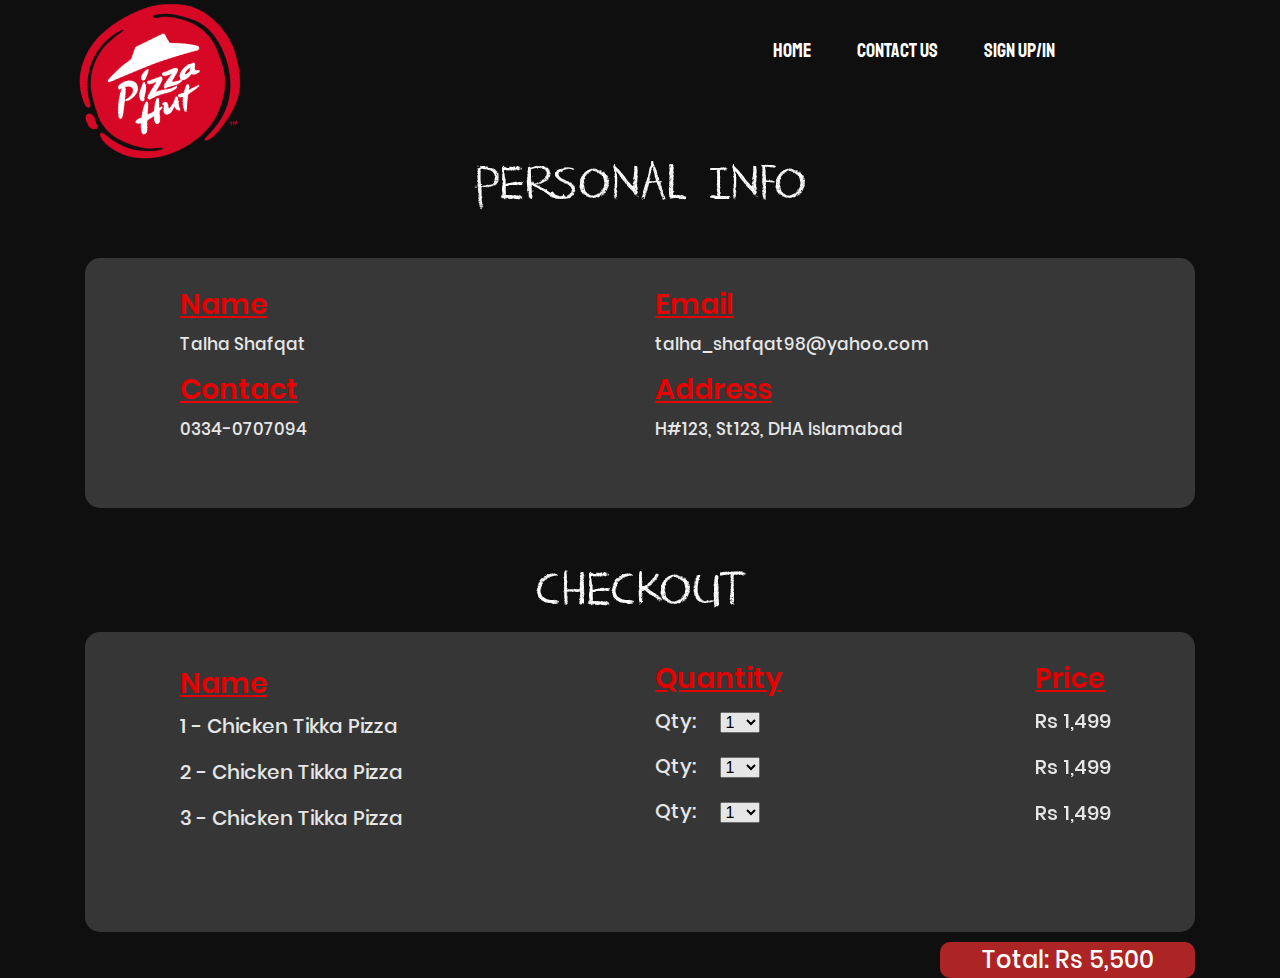
==== commit 117ba71a: "Responsive Sign" ====
--- a/checkout.html
+++ b/checkout.html
@@ -20,7 +20,7 @@
 
   <body>
     <nav class="navbar navbar-expand-lg navbar-dark">
-      <a class="navbar-brand logo" href="#">
+      <a class="navbar-brand logo" href="index.html">
         <img src="images/logo.png" width="220" height="150" alt="" />
       </a>
       <button
@@ -37,9 +37,9 @@
               >Home <span class="sr-only">(current)</span></a
             >
           </li>
-          <li class="nav-item">
+          <!-- <li class="nav-item">
             <a class="nav-link" href="#menu">Pizzas</a>
-          </li>
+          </li> -->
           <li class="nav-item">
             <a class="nav-link" href="#">Contact Us</a>
           </li>
--- a/css/styles.css
+++ b/css/styles.css
@@ -104,6 +104,9 @@
   .text {
     font-size: 70px !important;
   }
+  .nav-link {
+    margin-bottom: 0;
+  }
 }
 
 /* MENU HEADER */
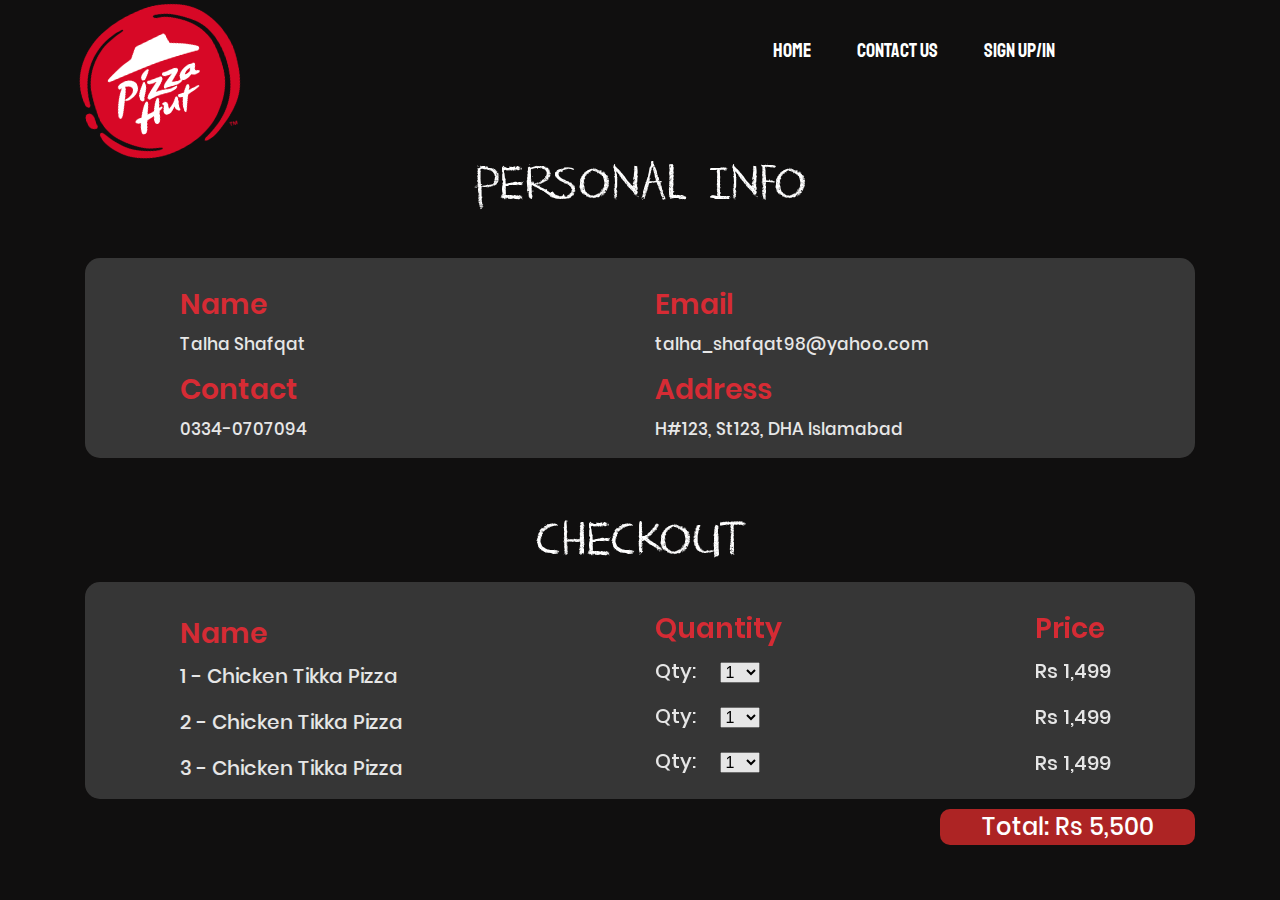
==== commit 856c0c97: "Mobile Checkout" ====
--- a/checkout.html
+++ b/checkout.html
@@ -5,7 +5,13 @@
     <meta http-equiv="X-UA-Compatible" content="ie=edge" />
     <title>Checkout - PizzaHut</title>
     <!-- <link rel="stylesheet" href="css/styles.css" /> -->
+    <link rel="shortcut icon" type="image/x-icon" href="images/logo.png" />
     <link rel="stylesheet" href="css/checkout.css" />
+    <link
+      rel="stylesheet"
+      href="css/mobile-checkout.css"
+      media="(max-width:980px)"
+    />
     <link
       rel="stylesheet"
       href="https://stackpath.bootstrapcdn.com/bootstrap/4.3.1/css/bootstrap.min.css"
@@ -162,19 +168,95 @@
       </div>
     </section>
 
+    <section id="checkout mobile-checkout">
+      <div class="container">
+        <div class="grey-shade">
+          <div class="product-details">
+            <h2 class="product">1- Chicken Tikka Pizza</h2>
+            <div class="quantity-price mb-3">
+              <div class="quantity-gp">
+                <label for="quantity">Qty: </label>
+                <select name="quantity" id="quantity">
+                  <option selected value="1">1</option>
+                  <option value="2">2</option>
+                  <option value="3">3</option>
+                  <option value="4">4</option>
+                  <option value="5">5</option>
+                  <option value="6">6</option>
+                  <option value="7">7</option>
+                  <option value="8">8</option>
+                  <option value="9">9</option>
+                  <option value="10">10</option>
+                </select>
+              </div>
+              <div class="price-gp">
+                <label for="price">Price: </label>
+                <p id="price">1200</p>
+              </div>
+            </div>
+            <h2 class="product">2- Chicken Tikka Pizza</h2>
+            <div class="quantity-price mb-3">
+              <div class="quantity-gp">
+                <label for="quantity">Qty: </label>
+                <select name="quantity" id="quantity">
+                  <option selected value="1">1</option>
+                  <option value="2">2</option>
+                  <option value="3">3</option>
+                  <option value="4">4</option>
+                  <option value="5">5</option>
+                  <option value="6">6</option>
+                  <option value="7">7</option>
+                  <option value="8">8</option>
+                  <option value="9">9</option>
+                  <option value="10">10</option>
+                </select>
+              </div>
+              <div class="price-gp">
+                <label for="price">Price: </label>
+                <p id="price">1200</p>
+              </div>
+            </div>
+            <h2 class="product">3- Chicken Tikka Pizza</h2>
+            <div class="quantity-price mb-3">
+              <div class="quantity-gp">
+                <label for="quantity">Qty: </label>
+                <select name="quantity" id="quantity">
+                  <option selected value="1">1</option>
+                  <option value="2">2</option>
+                  <option value="3">3</option>
+                  <option value="4">4</option>
+                  <option value="5">5</option>
+                  <option value="6">6</option>
+                  <option value="7">7</option>
+                  <option value="8">8</option>
+                  <option value="9">9</option>
+                  <option value="10">10</option>
+                </select>
+              </div>
+              <div class="price-gp">
+                <label for="price">Price: </label>
+                <p id="price">1200</p>
+              </div>
+            </div>
+          </div>
+        </div>
+      </div>
+    </section>
+
     <section id="total">
       <div class="container">
         <div class="row">
           <div class="col-lg-9"></div>
 
           <div class="col-lg-3">
-            <div class="red-box">
+            <div class="red-box mb-3">
               Total: Rs 5,500
             </div>
           </div>
         </div>
       </div>
     </section>
+
     <script
       src="https://code.jquery.com/jquery-3.4.1.js"
       integrity="sha256-WpOohJOqMqqyKL9FccASB9O0KwACQJpFTUBLTYOVvVU="
--- a/css/styles.css
+++ b/css/styles.css
@@ -198,3 +198,52 @@
 .ftr-copy {
   font-weight: bold;
 }
+
+/* Contact us */
+
+.container-form {
+  /* text-align: center; */
+  padding: 20px;
+}
+
+.form-group {
+  display: flex;
+  flex-direction: column;
+  width: 80%;
+}
+
+.form-group:nth-child(1) {
+  width: 30%;
+}
+.form-group:nth-child(2) {
+  width: 50%;
+}
+
+.form-group input {
+  border: none;
+  border-radius: 5px;
+  padding: 10px;
+}
+
+.form-group label {
+  color: #ee3a43;
+  font-weight: bold;
+}
+
+.form-group textarea {
+  border: none;
+  border-radius: 5px;
+  /* padding: 10px; */
+}
+
+.div-submit {
+  text-align: center;
+  color: #fff !important;
+  font-family: "Poppins-ExtraBold", Arial, sans-serif;
+}
+
+.btn-submit {
+  background-color: #ee3a43 !important;
+  border-color: #ee3a43 !important;
+  color: #fff !important;
+}
--- a/css/checkout.css
+++ b/css/checkout.css
@@ -89,7 +89,6 @@
 .grey-shade-personal {
   background-color: #3c3c3c !important;
   border-radius: 15px;
-  height: 250px;
   opacity: 0.9;
 }
 
@@ -109,14 +108,14 @@
 .grey-shade {
   background-color: #3c3c3c !important;
   border-radius: 15px;
-  height: 300px;
+  /* height: 300px; */
   opacity: 0.9;
 }
 .checkout-nameheadings {
-  color: rgb(255, 0, 0);
+  color: #ec2f39;
   font-family: "Poppins-SemiBold", Arial, sans-serif;
   font-size: 28px;
-  text-decoration-line: underline;
+  /* text-decoration-line: underline; */
   margin-bottom: 10px;
 }
 .checkout-list {
@@ -147,6 +146,10 @@
   padding-top: 30px;
 }
 
+.product-details {
+  display: none;
+}
+
 /* TOTAL */
 
 .red-box {
--- a/css/mobile-checkout.css
+++ b/css/mobile-checkout.css
@@ -0,0 +1,48 @@
+.checkout-heading {
+  padding-top: 50px;
+}
+
+#personal-info {
+  text-align: center;
+}
+
+.product-details {
+  text-align: center;
+  display: flex;
+  flex-direction: column;
+  padding: 25px;
+}
+
+.quantity-price {
+  display: flex;
+  justify-content: space-around;
+}
+
+.price-gp {
+  display: flex;
+}
+.price-gp #price {
+  margin-left: 25px;
+}
+
+/* .checkout-heading {
+  margin-top: -70px;
+} */
+
+section#checkout {
+  display: none;
+}
+
+.product {
+  color: #ec2f39;
+  /* color: rgb(218, 56, 56); */
+  font-family: "Poppins-SemiBold", Arial, sans-serif;
+  font-size: 1.5rem;
+}
+
+.product-details p,
+.product-details label {
+  color: #fff;
+  font-family: "Poppins-Medium", Arial, sans-serif;
+  font-size: 17px;
+}
